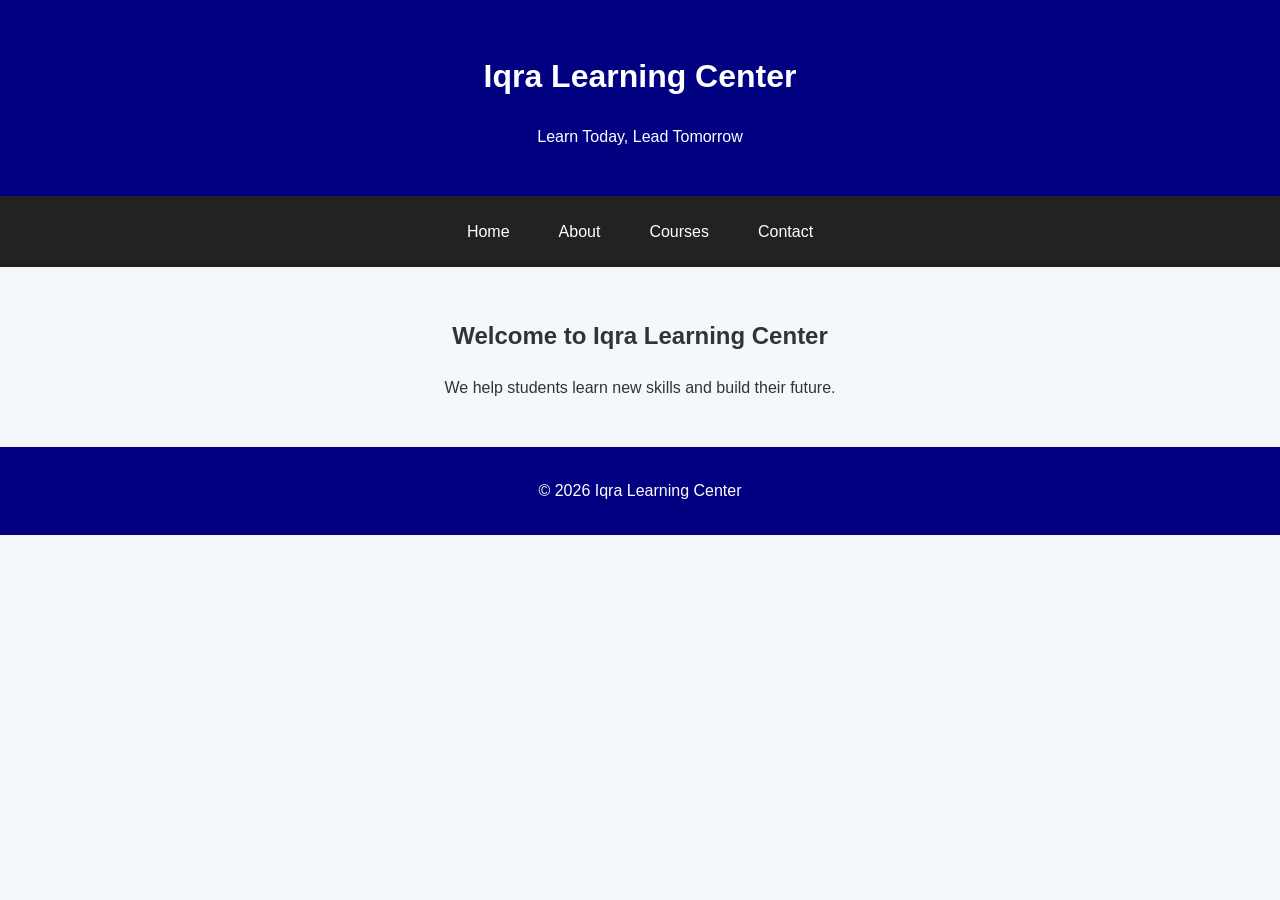
==== index.html @ 911b7798 "Add files via upload" ====
<!DOCTYPE html>
<html lang="en">
<head>
    <meta charset="UTF-8">
    <meta name="viewport" content="width=device-width, initial-scale=1.0">
    <title>Iqra Learning Center</title>
    <link rel="stylesheet" href="style.css">
</head>
<body>

    <header>
        <h1>Iqra Learning Center</h1>
        <p>Learn Today, Lead Tomorrow</p>
    </header>

    <nav>
        <a href="index.html">Home</a>
        <a href="about.html">About</a>
        <a href="courses.html">Courses</a>
        <a href="contact.html">Contact</a>
    </nav>

    <main>
        <h2>Welcome to Iqra Learning Center</h2>
        <p>We help students learn new skills and build their future.</p>
    </main>

    <footer>
        <p>&copy; 2026 Iqra Learning Center</p>
    </footer>

</body>
</html>
---- style.css ----
body {
    font-family: Arial, sans-serif;
    margin: 0;
    background-color: #f4f7fb;
}

header {
    background-color: navy;
    color: white;
    text-align: center;
    padding: 30px;
}

nav {
    display: flex;
    justify-content: center;
    gap: 25px;
    background-color: #222;
    padding: 15px;
}

nav a {
    color: white;
    text-decoration: none;
}

main {
    text-align: center;
    padding: 50px 20px;
}

footer {
    background-color: navy;
    color: white;
    text-align: center;
    padding: 15px;
}
/* General styles */
* {
    box-sizing: border-box;
}

body {
    font-family: Arial, sans-serif;
    margin: 0;
    background-color: #f4f7fb;
    color: #333;
    line-height: 1.6;
}

/* Header */
header {
    background-color: navy;
    color: white;
    text-align: center;
    padding: 30px 20px;
}

/* Navigation - Flexbox */
nav {
    display: flex;
    justify-content: center;
    flex-wrap: wrap;
    gap: 20px;
    background-color: #222;
    padding: 15px;
}

nav a {
    color: white;
    text-decoration: none;
    padding: 8px 12px;
}

nav a:hover {
    background-color: navy;
}

/* Main content */
main {
    max-width: 1100px;
    margin: auto;
    padding: 30px 20px;
}

/* Sections */
section {
    background-color: white;
    padding: 20px;
    margin-bottom: 20px;
    border-radius: 8px;
}

/* Courses - CSS Grid */
.courses-grid {
    display: grid;
    grid-template-columns: repeat(3, 1fr);
    gap: 20px;
}

/* Contact form */
form {
    max-width: 600px;
    margin: auto;
}

input,
textarea {
    width: 100%;
    padding: 12px;
    margin-top: 6px;
    margin-bottom: 15px;
    border: 1px solid #ccc;
    border-radius: 5px;
}

button {
    background-color: navy;
    color: white;
    padding: 12px 24px;
    border: none;
    border-radius: 5px;
    cursor: pointer;
}

/* Footer */
footer {
    background-color: navy;
    color: white;
    text-align: center;
    padding: 15px;
}

/* Responsive Design */
@media (max-width: 768px) {
    nav {
        flex-direction: column;
        align-items: center;
        gap: 5px;
    }

    .courses-grid {
        grid-template-columns: 1fr;
    }

    header {
        padding: 20px 10px;
    }

    main {
        padding: 20px 12px;
    }
}
/* Courses Grid */
.courses-grid {
    display: grid;
    grid-template-columns: repeat(3, 1fr);
    gap: 20px;
    padding: 20px;
}

.courses-grid section {
    background-color: white;
    padding: 25px;
    border-radius: 10px;
    box-shadow: 0 4px 8px rgba(0, 0, 0, 0.1);
    text-align: center;
}

.courses-grid section h3 {
    color: navy;
    margin-bottom: 15px;
}

.courses-grid section p {
    line-height: 1.6;
}

@media (max-width: 768px) {
    .courses-grid {
        grid-template-columns: 1fr;
    }
}

/* Navigation using Flexbox */
nav {
    display: flex;
    justify-content: center;
    align-items: center;
    gap: 25px;
    flex-wrap: wrap;
}
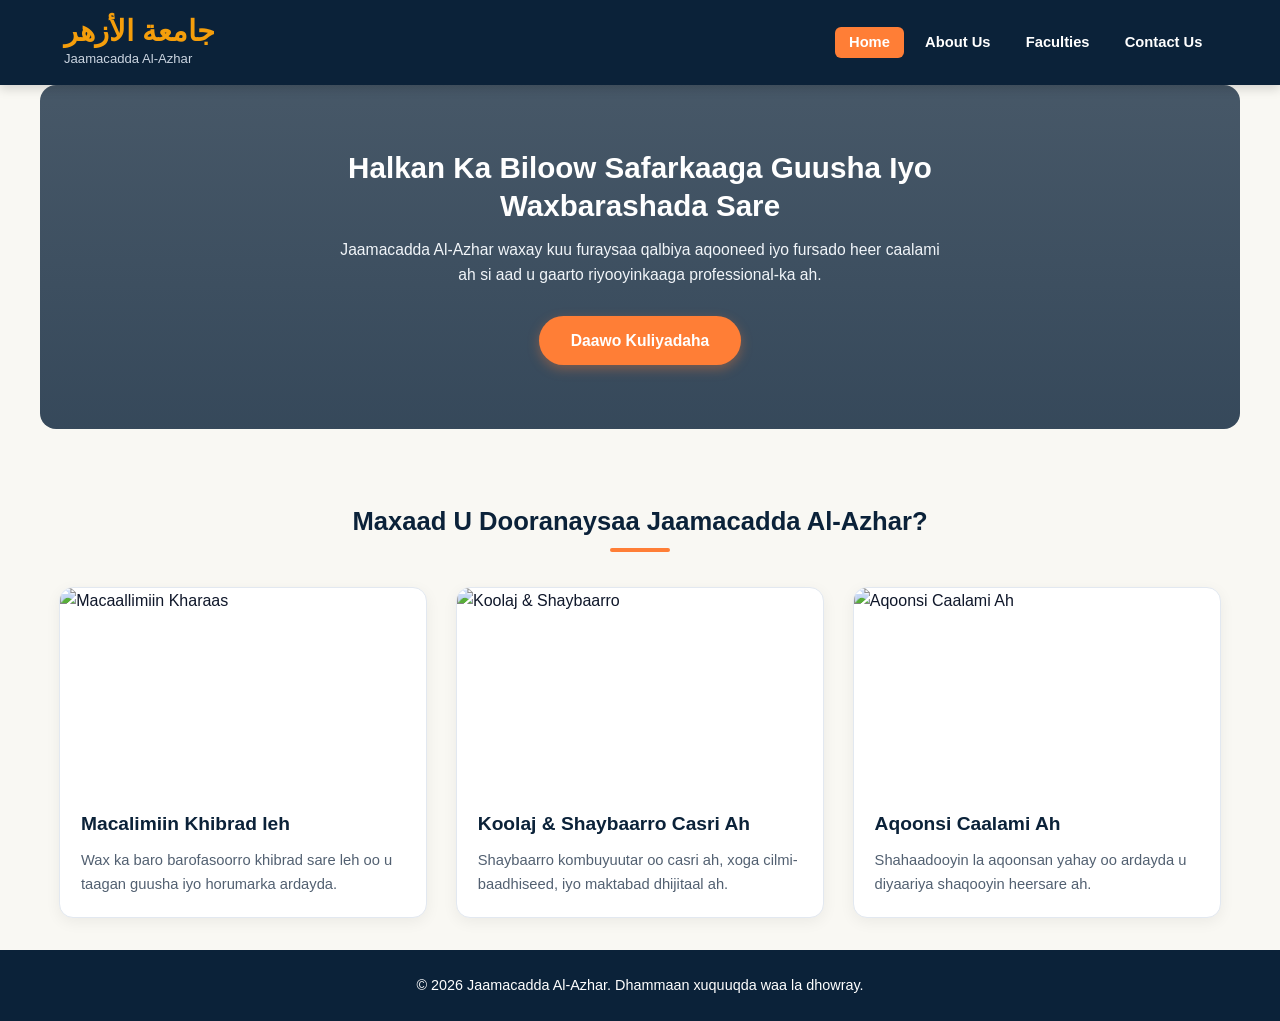
==== commit 26d10345: "Update project files" ====
--- a/index.html
+++ b/index.html
@@ -1,33 +1,70 @@
-<!DOCTYPE html>
-<html lang="en">
-<head>
-    <meta charset="UTF-8">
-    <meta name="viewport" content="width=device-width, initial-scale=1.0">
-    <title>Iqra Learning Center</title>
-    <link rel="stylesheet" href="style.css">
-</head>
-<body>
-
-    <header>
-        <h1>Iqra Learning Center</h1>
-        <p>Learn Today, Lead Tomorrow</p>
-    </header>
-
-    <nav>
-        <a href="index.html">Home</a>
-        <a href="about.html">About</a>
-        <a href="courses.html">Courses</a>
-        <a href="contact.html">Contact</a>
-    </nav>
-
-    <main>
-        <h2>Welcome to Iqra Learning Center</h2>
-        <p>We help students learn new skills and build their future.</p>
-    </main>
-
-    <footer>
-        <p>&copy; 2026 Iqra Learning Center</p>
-    </footer>
-
-</body>
+<!DOCTYPE html>
+<html lang="so">
+<head>
+    <meta charset="UTF-8">
+    <meta name="viewport" content="width=device-width, initial-scale=1.0">
+    <title>Jaamacadda Al-Azhar - Bogga Hore</title>
+    <link rel="stylesheet" href="css/style.css">
+</head>
+<body>
+    <header>
+        <nav class="nav-container">
+            <a href="index.html" class="brand-logo">
+                <span class="logo-arabic">جامعة الأزهر</span>
+                <span class="logo-somali">Jaamacadda Al-Azhar</span>
+            </a>
+            <ul class="nav-links">
+                <li><a href="index.html" class="active">Home</a></li>
+                <li><a href="about.html">About Us</a></li>
+                <li><a href="courses.html">Faculties</a></li>
+                <li><a href="contact.html">Contact Us</a></li>
+            </ul>
+        </nav>
+    </header>
+
+    <main>
+        <!-- Hero Section -->
+        <section class="hero">
+            <h1>Halkan Ka Biloow Safarkaaga Guusha Iyo Waxbarashada Sare</h1>
+            <p>Jaamacadda Al-Azhar waxay kuu furaysaa qalbiya aqooneed iyo fursado heer caalami ah si aad u gaarto riyooyinkaaga professional-ka ah.</p>
+            <a href="courses.html" class="btn-orange">Daawo Kuliyadaha</a>
+        </section>
+
+        <!-- Features Section -->
+        <div class="content-container">
+            <h2 class="section-title">Maxaad U Dooranaysaa Jaamacadda Al-Azhar?</h2>
+            <div class="section-title-line"></div>
+
+            <section class="grid-layout">
+                <article class="card">
+                    <img src="https://images.unsplash.com/photo-1524178232363-1fb2b075b655?auto=format&fit=crop&w=600&q=80" alt="Macaallimiin Kharaas" class="card-img">
+                    <div class="card-content">
+                        <h3>Macalimiin Khibrad leh</h3>
+                        <p>Wax ka baro barofasoorro khibrad sare leh oo u taagan guusha iyo horumarka ardayda.</p>
+                    </div>
+                </article>
+
+                <article class="card">
+                    <img src="https://images.unsplash.com/photo-1521587760476-6c12a4b040da?auto=format&fit=crop&w=600&q=80" alt="Koolaj & Shaybaarro" class="card-img">
+                    <div class="card-content">
+                        <h3>Koolaj & Shaybaarro Casri Ah</h3>
+                        <p>Shaybaarro kombuyuutar oo casri ah, xoga cilmi-baadhiseed, iyo maktabad dhijitaal ah.</p>
+                    </div>
+                </article>
+
+                <article class="card">
+                    <img src="https://images.unsplash.com/photo-1523240795612-9a054b0db644?auto=format&fit=crop&w=600&q=80" alt="Aqoonsi Caalami Ah" class="card-img">
+                    <div class="card-content">
+                        <h3>Aqoonsi Caalami Ah</h3>
+                        <p>Shahaadooyin la aqoonsan yahay oo ardayda u diyaariya shaqooyin heersare ah.</p>
+                    </div>
+                </article>
+            </section>
+        </div>
+    </main>
+
+    <footer>
+        <p>&copy; 2026 Jaamacadda Al-Azhar. Dhammaan xuquuqda waa la dhowray.</p>
+    </footer>
+</body>
 </html>
--- a/css/style.css
+++ b/css/style.css
@@ -0,0 +1,386 @@
+/* Custom CSS Variables */
+:root {
+    --nav-blue: #0b2239;            /* Dark Blue Header Background */
+    --accent-orange: #ff7e36;       /* Midabka Orange ee badhanka */
+    --accent-gold: #f59e0b;         /* Gold Color */
+    --bg-cream: #f9f8f3;            /* Soft Light Background */
+    --card-bg: #ffffff;            /* White Cards Background */
+    --text-dark: #0f172a;          /* Main Text Color */
+    --text-muted: #526071;         /* Muted Text */
+    --white: #ffffff;
+}
+
+/* Global Reset */
+* {
+    box-sizing: border-box;
+    margin: 0;
+    padding: 0;
+}
+
+body {
+    font-family: -apple-system, BlinkMacSystemFont, "Segoe UI", Roboto, Helvetica, Arial, sans-serif;
+    line-height: 1.6;
+    color: var(--text-dark);
+    background-color: var(--bg-cream);
+    min-height: 100vh;
+    display: flex;
+    flex-direction: column;
+}
+
+/* Header & Navigation Layout */
+header {
+    background-color: var(--nav-blue);
+    padding: 1rem 5%;
+    position: sticky;
+    top: 0;
+    z-index: 1000;
+    box-shadow: 0 4px 10px rgba(0,0,0,0.15);
+}
+
+.nav-container {
+    width: 100%;
+    max-width: 1200px;
+    margin: 0 auto;
+    display: flex;
+    justify-content: space-between;
+    align-items: center;
+}
+
+.brand-logo {
+    display: flex;
+    flex-direction: column;
+    text-decoration: none;
+}
+
+.logo-arabic {
+    font-size: 1.8rem;
+    font-weight: bold;
+    color: var(--accent-gold);
+    line-height: 1.1;
+}
+
+.logo-somali {
+    font-size: 0.82rem;
+    color: #cbd5e1;
+    font-weight: 500;
+}
+
+.nav-links {
+    display: flex;
+    list-style: none;
+    gap: 0.5rem;
+    align-items: center;
+}
+
+.nav-links a {
+    color: var(--white);
+    text-decoration: none;
+    font-weight: 600;
+    font-size: 0.92rem;
+    padding: 0.45rem 0.85rem;
+    border-radius: 6px;
+    transition: all 0.3s ease;
+}
+
+.nav-links a.active {
+    background-color: var(--accent-orange);
+    color: var(--white) !important;
+    font-weight: 700;
+}
+
+.nav-links a:hover:not(.active) {
+    color: var(--accent-gold);
+}
+
+/* Main Container Layout */
+main {
+    flex: 1;
+    width: 100%;
+    max-width: 1200px;
+    margin: 0 auto;
+    padding: 0;
+}
+
+/* Hero Section - Sawirka Dambe oo la soo celiyay si sax ah */
+.hero {
+    position: relative;
+    background: linear-gradient(rgba(11, 34, 57, 0.75), rgba(11, 34, 57, 0.82)), 
+                url('https://images.unsplash.com/photo-1541829070764-84a7d30dd3f3?auto=format&fit=crop&w=1600&q=80');
+    background-position: center;
+    background-size: cover;
+    background-repeat: no-repeat;
+    color: var(--white);
+    text-align: center;
+    padding: 4rem 1.5rem;
+    margin-bottom: 2.5rem;
+    border-radius: 16px;
+}
+
+.hero h1 {
+    color: #ffffff !important;
+    font-size: 1.85rem;
+    font-weight: 800;
+    margin-bottom: 0.8rem;
+    line-height: 1.3;
+    max-width: 750px;
+    margin-left: auto;
+    margin-right: auto;
+}
+
+.hero p {
+    color: #f1f5f9 !important;
+    font-size: 0.98rem;
+    max-width: 600px;
+    margin: 0 auto 1.8rem auto;
+    line-height: 1.55;
+}
+
+.btn-orange {
+    display: inline-block;
+    background-color: var(--accent-orange);
+    color: #ffffff !important;
+    padding: 0.75rem 2rem;
+    border-radius: 50px;
+    text-decoration: none;
+    font-weight: 700;
+    font-size: 0.98rem;
+    box-shadow: 0 4px 12px rgba(255, 126, 54, 0.35);
+    transition: all 0.3s ease;
+}
+
+.btn-orange:hover {
+    background-color: #e06928;
+    transform: translateY(-2px);
+}
+
+/* Section Title */
+.content-container {
+    padding: 0 1.2rem 3rem 1.2rem;
+}
+
+.section-title {
+    text-align: center;
+    font-size: 1.6rem;
+    color: var(--nav-blue);
+    font-weight: 800;
+    margin-bottom: 0.4rem;
+}
+
+.section-title-line {
+    width: 60px;
+    height: 3.5px;
+    background-color: var(--accent-orange);
+    margin: 0 auto 2.2rem auto;
+    border-radius: 2px;
+}
+
+/* Cards Grid Layout */
+.grid-layout {
+    display: grid;
+    grid-template-columns: repeat(3, 1fr);
+    gap: 1.8rem;
+}
+
+.card {
+    background-color: var(--card-bg);
+    border-radius: 14px;
+    overflow: hidden;
+    box-shadow: 0 4px 15px rgba(0, 0, 0, 0.06);
+    border: 1px solid #e2e8f0;
+    display: flex;
+    flex-direction: column;
+}
+
+.card-img {
+    width: 100%;
+    height: 200px;
+    object-fit: cover;
+}
+
+.card-content {
+    padding: 1.3rem;
+}
+
+.card h3 {
+    color: var(--nav-blue);
+    font-size: 1.2rem;
+    font-weight: 700;
+    margin-bottom: 0.6rem;
+}
+
+.card p {
+    color: var(--text-muted);
+    font-size: 0.92rem;
+    line-height: 1.6;
+}
+
+/* Footer */
+footer {
+    background-color: var(--nav-blue);
+    color: var(--white);
+    text-align: center;
+    padding: 1.5rem;
+    margin-top: auto;
+    font-size: 0.9rem;
+}
+
+/* Mobile Responsiveness */
+@media (max-width: 650px) {
+    header {
+        padding: 0.9rem 0.5rem;
+    }
+
+    .nav-container {
+        flex-direction: column;
+        gap: 0.8rem;
+    }
+
+    .nav-links {
+        width: 100%;
+        justify-content: center;
+        gap: 0.3rem;
+        flex-wrap: nowrap;
+    }
+
+    .nav-links a {
+        font-size: 0.82rem;
+        padding: 0.4rem 0.6rem;
+    }
+
+    .hero {
+        padding: 3rem 1rem;
+        border-radius: 12px;
+    }
+
+    .hero h1 {
+        font-size: 1.45rem;
+    }
+
+    .hero p {
+        font-size: 0.88rem;
+    }
+
+    .grid-layout {
+        grid-template-columns: 1fr;
+        gap: 1.4rem;
+    }
+}
+/* Hagaajinta Content Container iyo Foomka */
+.content-container {
+    width: 100%;
+    max-width: 1200px;
+    margin: 0 auto;
+    padding: 2rem 1.2rem;
+    display: block; /* Waxay ka dhigaysaa inaysan isku jiidin bidix */
+}
+
+.contact-form {
+    width: 100%;
+    max-width: 600px;
+    background: var(--card-bg);
+    padding: 2.5rem;
+    border-radius: 16px;
+    box-shadow: 0 4px 18px rgba(0, 0, 0, 0.06);
+    border: 1px solid #e2e8f0;
+    margin: 2rem auto 0 auto; /* Waxay foomka si sax ah ugu haysaa bartamaha */
+}
+
+/* Xaqiijinta in Form Groups-ku ay si qumman u degaan */
+.form-group {
+    margin-bottom: 1.3rem;
+    display: flex;
+    flex-direction: column;
+    text-align: left; /* Qoraalka label-ka wuxuu noqonayaa mid hagaagsan */
+}
+
+.form-group label {
+    font-weight: 700;
+    color: var(--nav-blue);
+    margin-bottom: 0.4rem;
+}
+
+.form-group input,
+.form-group textarea {
+    width: 100%;
+    padding: 0.85rem;
+    border: 1.5px solid #cbd5e1;
+    border-radius: 8px;
+    font-size: 1rem;
+    background-color: #f8fafc;
+    outline: none;
+}
+
+/* Hagaajinta badhanka Dir Fariinta ee Foomka */
+.btn-submit {
+    display: block;
+    width: 100%;
+    background-color: var(--accent-orange);
+    color: #ffffff;
+    border: none;
+    padding: 0.95rem;
+    border-radius: 8px;
+    font-size: 1.05rem;
+    font-weight: 800;
+    cursor: pointer;
+    margin-top: 1.5rem;
+    text-align: center;
+    transition: background-color 0.3s ease;
+}
+
+.btn-submit:hover {
+    background-color: #e06928;
+}
+
+/* Hagaajinta gaarka ah ee Mobaylka si uu ula mid noqdo sawirkaaga */
+@media (max-width: 768px) {
+    header {
+        padding: 0.8rem 0.5rem;
+    }
+
+    .nav-container {
+        flex-direction: column;
+        align-items: center;
+        gap: 0.6rem;
+    }
+
+    .brand-logo {
+        align-items: center;
+        text-align: center;
+    }
+
+    .logo-arabic {
+        font-size: 1.5rem;
+    }
+
+    .logo-somali {
+        font-size: 0.75rem;
+    }
+
+    /* Navigation links oo hal xariiq ah ku wada jira mobaylka */
+    .nav-links {
+        display: flex;
+        flex-direction: row;
+        justify-content: center;
+        align-items: center;
+        gap: 0.25rem;
+        width: 100%;
+        padding: 0;
+        margin: 0;
+        list-style: none;
+        overflow-x: auto;
+    }
+
+    .nav-links a {
+        font-size: 0.78rem;
+        padding: 0.35rem 0.55rem;
+        white-space: nowrap;
+        border-radius: 6px;
+    }
+
+    /* Badhanka Active-ka ee Mobaylka (Huruud/Dahabi ah) */
+    .nav-links a.active {
+        background-color: var(--accent-gold, #f59e0b) !important;
+        color: var(--nav-blue, #0b2239) !important;
+        font-weight: 800;
+    }
+}
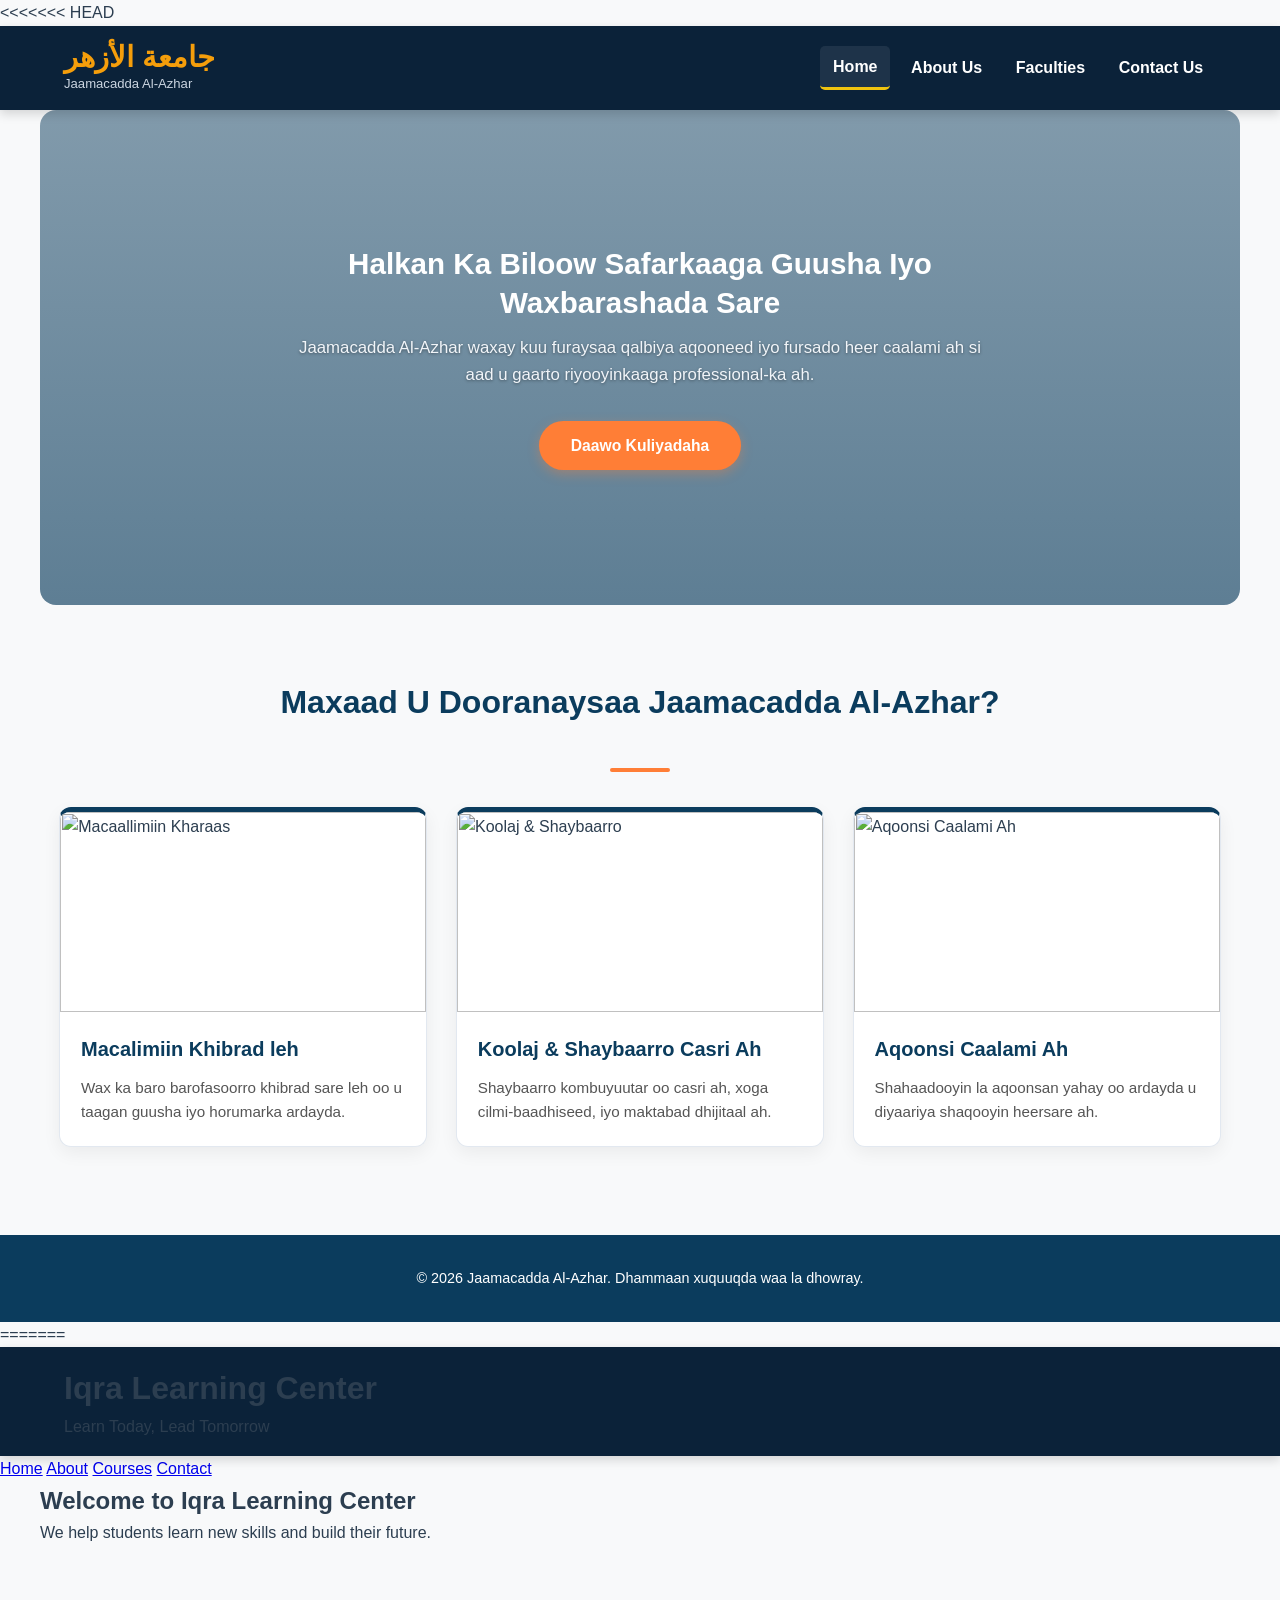
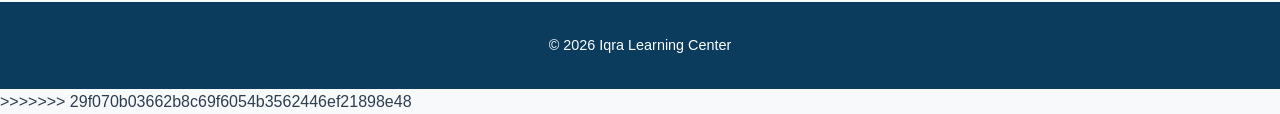
==== commit 7bd2132e: "Fix merge conflicts" ====
--- a/index.html
+++ b/index.html
@@ -1,3 +1,4 @@
+<<<<<<< HEAD
 <!DOCTYPE html>
 <html lang="so">
 <head>
@@ -67,4 +68,38 @@
         <p>&copy; 2026 Jaamacadda Al-Azhar. Dhammaan xuquuqda waa la dhowray.</p>
     </footer>
 </body>
+=======
+<!DOCTYPE html>
+<html lang="en">
+<head>
+    <meta charset="UTF-8">
+    <meta name="viewport" content="width=device-width, initial-scale=1.0">
+    <title>Iqra Learning Center</title>
+    <link rel="stylesheet" href="style.css">
+</head>
+<body>
+
+    <header>
+        <h1>Iqra Learning Center</h1>
+        <p>Learn Today, Lead Tomorrow</p>
+    </header>
+
+    <nav>
+        <a href="index.html">Home</a>
+        <a href="about.html">About</a>
+        <a href="courses.html">Courses</a>
+        <a href="contact.html">Contact</a>
+    </nav>
+
+    <main>
+        <h2>Welcome to Iqra Learning Center</h2>
+        <p>We help students learn new skills and build their future.</p>
+    </main>
+
+    <footer>
+        <p>&copy; 2026 Iqra Learning Center</p>
+    </footer>
+
+</body>
+>>>>>>> 29f070b03662b8c69f6054b3562446ef21898e48
 </html>
--- a/style.css
+++ b/style.css
@@ -0,0 +1,400 @@
+
+/* =========================
+   1. CUSTOM VARIABLES & RESET
+========================= */
+:root {
+  --primary-color: #0b3c5d;
+  --secondary-color: #f1c40f;
+  --accent-color: #e67e22;
+  --bg-light: #f8f9fa;
+  --text-dark: #2c3e50;
+  --text-light: #ffffff;
+  --font-main: 'Segoe UI', Tahoma, Geneva, Verdana, sans-serif;
+}
+
+* {
+  box-sizing: border-box;
+  margin: 0;
+  padding: 0;
+}
+
+html {
+  scroll-behavior: smooth;
+}
+
+body {
+  font-family: var(--font-main);
+  line-height: 1.6;
+  color: var(--text-dark);
+  background-color: var(--bg-light);
+  min-width: 320px;
+  width: 100%;
+  overflow-x: hidden;
+}
+
+/* =========================
+   2. HEADER & NAVIGATION
+========================= */
+.main-header {
+  background-color: var(--primary-color);
+  color: var(--text-light);
+  padding: 1rem;
+  position: sticky;
+  top: 0;
+  z-index: 1000;
+  box-shadow: 0 4px 15px rgba(0, 0, 0, 0.1);
+  width: 100%;
+}
+
+.nav-container {
+  display: flex;
+  flex-direction: row;
+  justify-content: space-between;
+  align-items: center;
+  gap: 1rem;
+  width: 100%;
+  max-width: 1300px;
+  margin: 0 auto;
+}
+
+.logo-section h1 {
+  font-size: 1.8rem;
+  font-weight: 800;
+  color: var(--secondary-color);
+  letter-spacing: 0.5px;
+  white-space: nowrap;
+  line-height: 1.3;
+}
+
+.logo-section p {
+  color: var(--text-light);
+  font-size: 1rem;
+  text-align: center;
+}
+
+.nav-links {
+  display: flex;
+  flex-direction: row;
+  align-items: center;
+  justify-content: center;
+  flex-wrap: wrap;
+  gap: 0.5rem;
+  list-style: none;
+}
+
+.nav-links a {
+  display: block;
+  color: var(--text-light);
+  text-decoration: none;
+  font-weight: 600;
+  font-size: 1rem;
+  padding: 0.5rem 0.8rem;
+  border-radius: 5px;
+  white-space: nowrap;
+  transition: color 0.3s ease, background-color 0.3s ease;
+}
+
+.nav-links a:hover,
+.nav-links a.active {
+  color: var(--secondary-color);
+  background: rgba(255, 255, 255, 0.08);
+  border-bottom: 3px solid var(--secondary-color);
+}
+
+/* =========================
+   3. HERO SECTION
+========================= */
+.hero {
+  background:
+    linear-gradient(
+      rgba(11, 60, 93, 0.5),
+      rgba(11, 60, 93, 0.65)
+    ),
+    url('https://images.unsplash.com/photo-1541829070764-84a7d30dd3f3?auto=format&fit=crop&w=1920&q=80')
+    center / cover no-repeat;
+
+  color: var(--text-light);
+  padding: 6rem 5%;
+  text-align: center;
+  width: 100%;
+  min-height: 55vh;
+
+  display: flex;
+  flex-direction: column;
+  justify-content: center;
+  align-items: center;
+}
+
+.hero h2 {
+  font-size: 2rem;
+  margin-bottom: 1rem;
+  font-weight: 700;
+  max-width: 800px;
+  line-height: 1.4;
+  text-shadow: 0 2px 4px rgba(0, 0, 0, 0.5);
+}
+
+.hero p {
+  max-width: 700px;
+  margin: 0 auto 2rem;
+  font-size: 1.05rem;
+  line-height: 1.6;
+  color: #f1f2f6;
+  text-shadow: 0 1px 3px rgba(0, 0, 0, 0.4);
+}
+
+/* =========================
+   4. BUTTON
+========================= */
+.btn {
+  display: inline-block;
+  background-color: var(--accent-color);
+  color: var(--text-light);
+  padding: 0.8rem 2rem;
+  text-decoration: none;
+  border-radius: 25px;
+  font-weight: bold;
+  font-size: 1rem;
+  border: none;
+  cursor: pointer;
+  transition: transform 0.2s ease, background-color 0.3s ease;
+  box-shadow: 0 4px 12px rgba(230, 126, 34, 0.4);
+}
+
+.btn:hover {
+  background-color: #d35400;
+  transform: translateY(-2px);
+}
+
+/* =========================
+   5. CONTAINER & TITLES
+========================= */
+.container {
+  width: 100%;
+  max-width: 1300px;
+  margin: 0 auto;
+  padding: 3.5rem 5%;
+}
+
+.section-title {
+  text-align: center;
+  margin-bottom: 2.5rem;
+  color: var(--primary-color);
+  font-size: 2rem;
+  font-weight: 700;
+}
+
+/* =========================
+   6. GRID & CARDS
+========================= */
+.grid-container {
+  display: grid;
+  grid-template-columns: 1fr;
+  gap: 2rem;
+  width: 100%;
+}
+
+.card {
+  background-color: #ffffff;
+  border-radius: 12px;
+  overflow: hidden;
+  box-shadow: 0 6px 18px rgba(0, 0, 0, 0.06);
+  border-top: 5px solid var(--primary-color);
+  transition: transform 0.3s ease, box-shadow 0.3s ease;
+}
+
+.card:hover {
+  transform: translateY(-5px);
+  box-shadow: 0 10px 20px rgba(0, 0, 0, 0.1);
+}
+
+.card-img {
+  display: block;
+  width: 100%;
+  height: 200px;
+  object-fit: cover;
+}
+
+.card-body {
+  padding: 1.6rem;
+}
+
+.card h3 {
+  color: var(--primary-color);
+  margin-bottom: 0.7rem;
+  font-size: 1.25rem;
+  font-weight: 700;
+}
+
+.card p {
+  color: #555;
+  font-size: 0.95rem;
+  line-height: 1.6;
+}
+
+/* =========================
+   7. CONTACT FORM
+========================= */
+.contact-form {
+  width: 100%;
+  max-width: 750px;
+  margin: 0 auto;
+  background: #ffffff;
+  padding: 2.5rem;
+  border-radius: 12px;
+  box-shadow: 0 8px 20px rgba(0, 0, 0, 0.06);
+}
+
+.form-group {
+  margin-bottom: 1.5rem;
+}
+
+.form-group label {
+  display: block;
+  margin-bottom: 0.5rem;
+  font-weight: 600;
+  color: var(--primary-color);
+}
+
+.form-group input,
+.form-group textarea {
+  display: block;
+  width: 100%;
+  padding: 0.85rem;
+  border: 1px solid #dcdde1;
+  border-radius: 6px;
+  font-family: inherit;
+  font-size: 0.95rem;
+}
+
+.form-group textarea {
+  resize: vertical;
+}
+
+/* =========================
+   8. FOOTER
+========================= */
+footer {
+  background-color: var(--primary-color);
+  color: var(--text-light);
+  padding: 2rem 5%;
+  margin-top: 3.5rem;
+  text-align: center;
+  width: 100%;
+}
+
+.footer-content p {
+  font-size: 0.95rem;
+  color: #d1d8e0;
+}
+
+/* =========================
+   9. MOBILE NAVIGATION
+========================= */
+@media (max-width: 767px) {
+  .main-header {
+    padding: 1.2rem 0.5rem;
+  }
+
+  .nav-container {
+    flex-direction: column;
+    justify-content: center;
+    align-items: center;
+    gap: 0.8rem;
+  }
+
+  .logo-section {
+    width: 100%;
+    text-align: center;
+  }
+
+  .logo-section h1 {
+    font-size: 2rem;
+  }
+
+  .logo-section p {
+    display: block;
+    font-size: 1rem;
+  }
+
+  /* Laba link saf kasta */
+  .nav-links {
+    display: grid;
+    grid-template-columns: repeat(2, max-content);
+    justify-content: center;
+    justify-items: center;
+    align-items: center;
+    column-gap: 1.5rem;
+    row-gap: 0.8rem;
+    width: 100%;
+  }
+
+  .nav-links a {
+    font-size: 1rem;
+    padding: 0.4rem 0.6rem;
+    text-align: center;
+  }
+
+  .hero {
+    min-height: 55vh;
+    padding: 4rem 1.2rem;
+  }
+
+  .hero h2 {
+    font-size: 1.8rem;
+    line-height: 1.4;
+  }
+
+  .hero p {
+    font-size: 1rem;
+  }
+
+  .container {
+    padding: 2.5rem 1rem;
+  }
+
+  .section-title {
+    font-size: 1.7rem;
+  }
+
+  .grid-container {
+    grid-template-columns: 1fr;
+    gap: 1.5rem;
+  }
+
+  .contact-form {
+    padding: 1.3rem;
+  }
+
+  .btn {
+    max-width: 100%;
+    padding: 0.75rem 1.3rem;
+  }
+}
+
+/* =========================
+   10. TABLET
+========================= */
+@media (min-width: 768px) and (max-width: 1023px) {
+  .nav-container {
+    flex-wrap: wrap;
+    justify-content: center;
+  }
+
+  .hero h2 {
+    font-size: 2.2rem;
+  }
+
+  .grid-container {
+    grid-template-columns: repeat(2, minmax(0, 1fr));
+  }
+}
+
+/* =========================
+   11. DESKTOP
+========================= */
+@media (min-width: 1024px) {
+  .grid-container {
+    grid-template-columns: repeat(3, minmax(0, 1fr));
+  }
+}
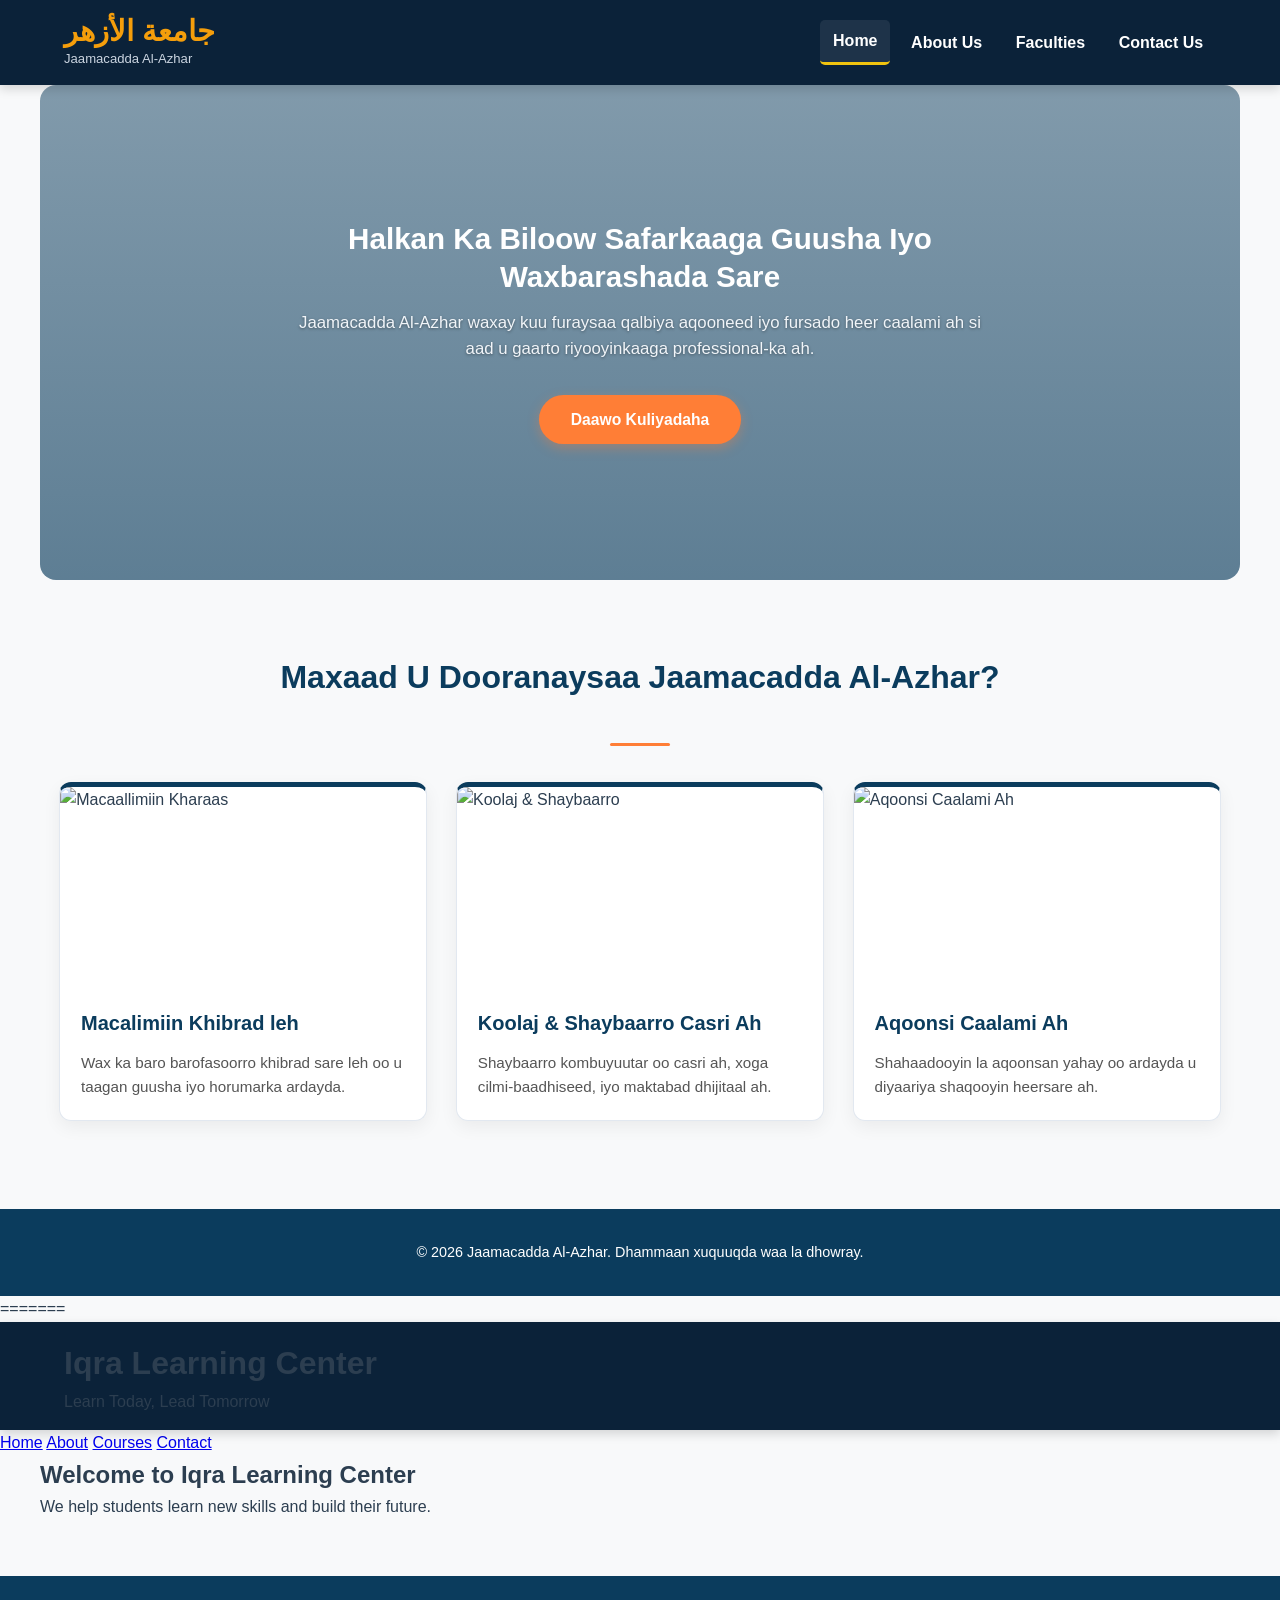
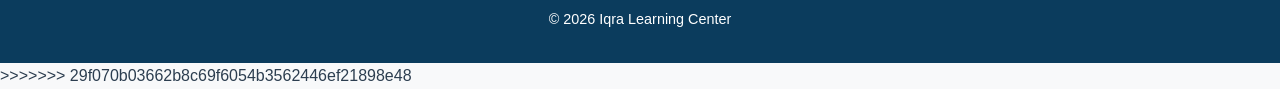
==== commit 96b4aafc: "Fix layout and clean up Al-Azhar" ====
--- a/index.html
+++ b/index.html
@@ -1,4 +1,4 @@
-<<<<<<< HEAD
+
 <!DOCTYPE html>
 <html lang="so">
 <head>
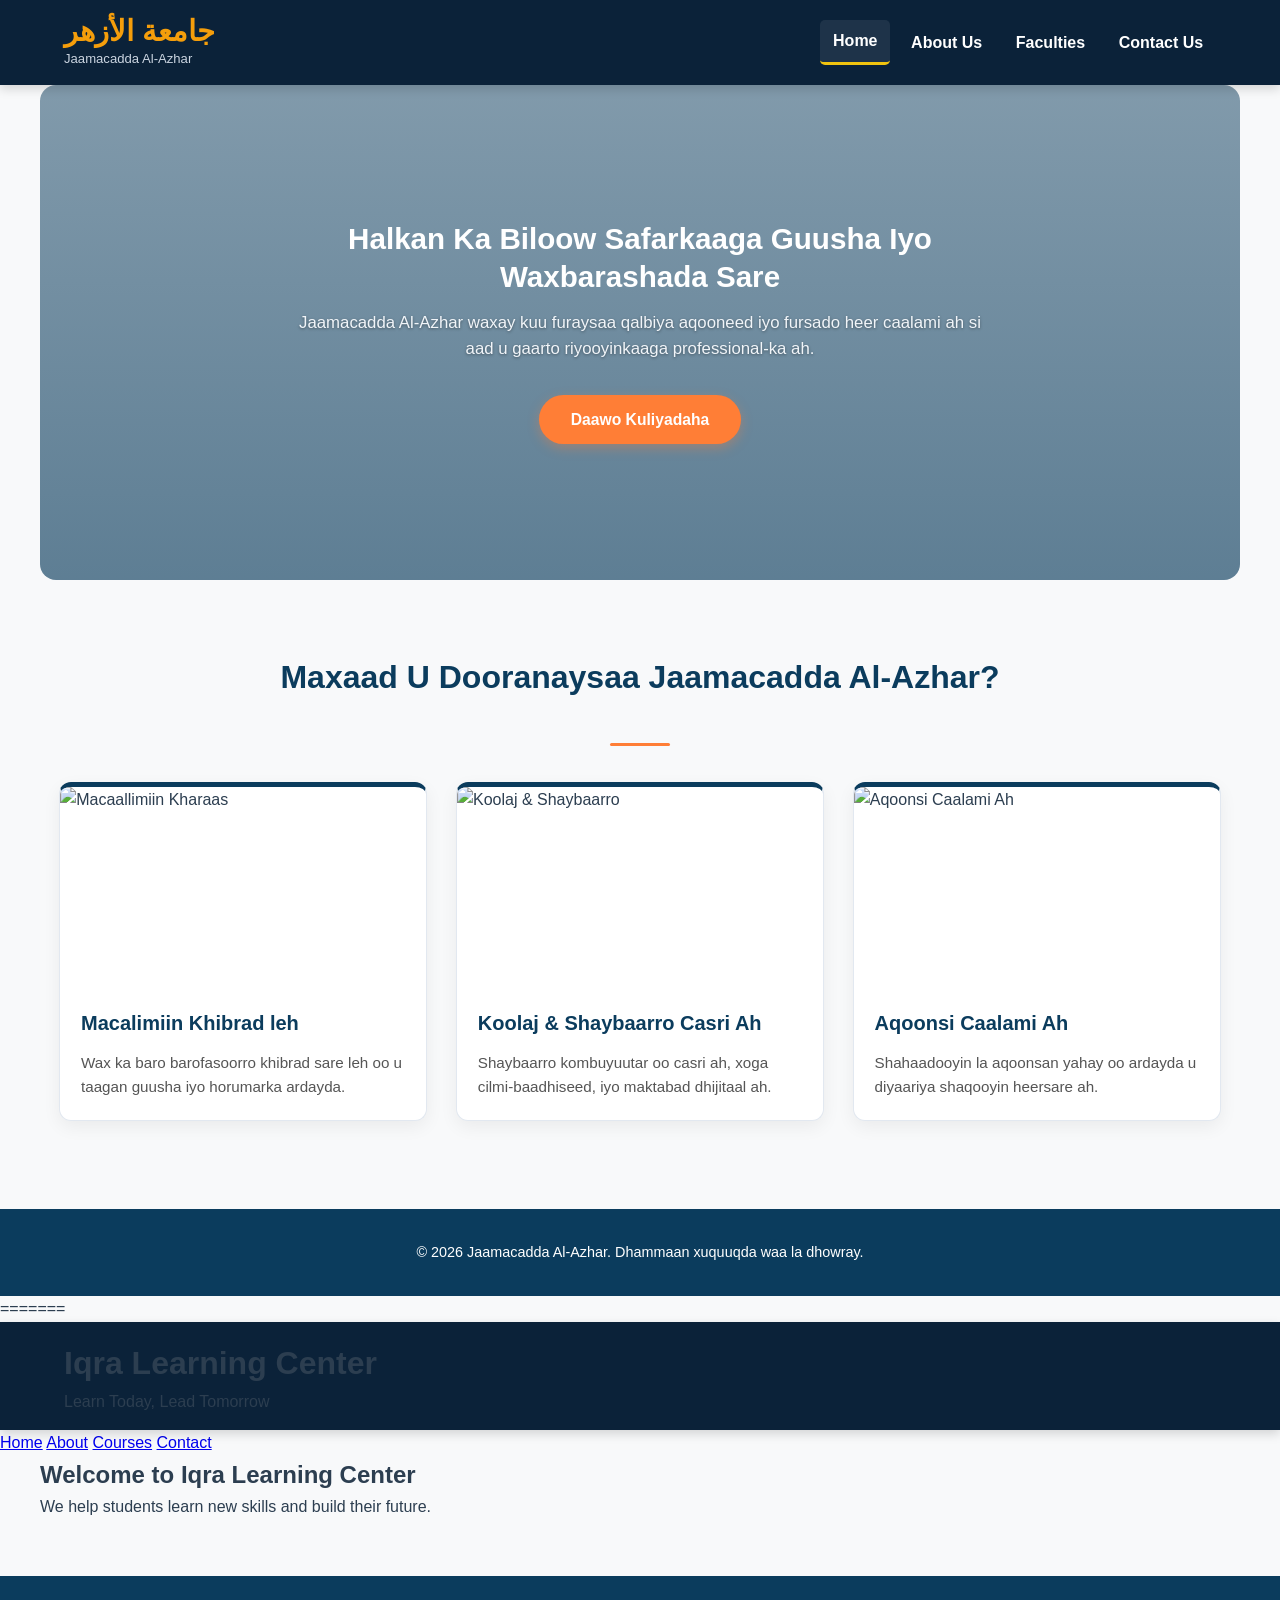
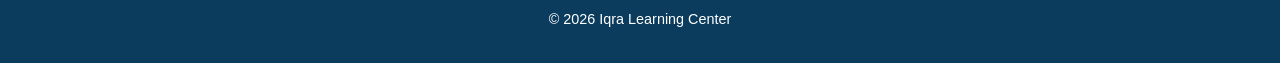
==== commit 33637d8a: "Fix merge conflict and keep Al-Azhar only" ====
--- a/index.html
+++ b/index.html
@@ -101,5 +101,5 @@
     </footer>
 
 </body>
->>>>>>> 29f070b03662b8c69f6054b3562446ef21898e48
+
 </html>
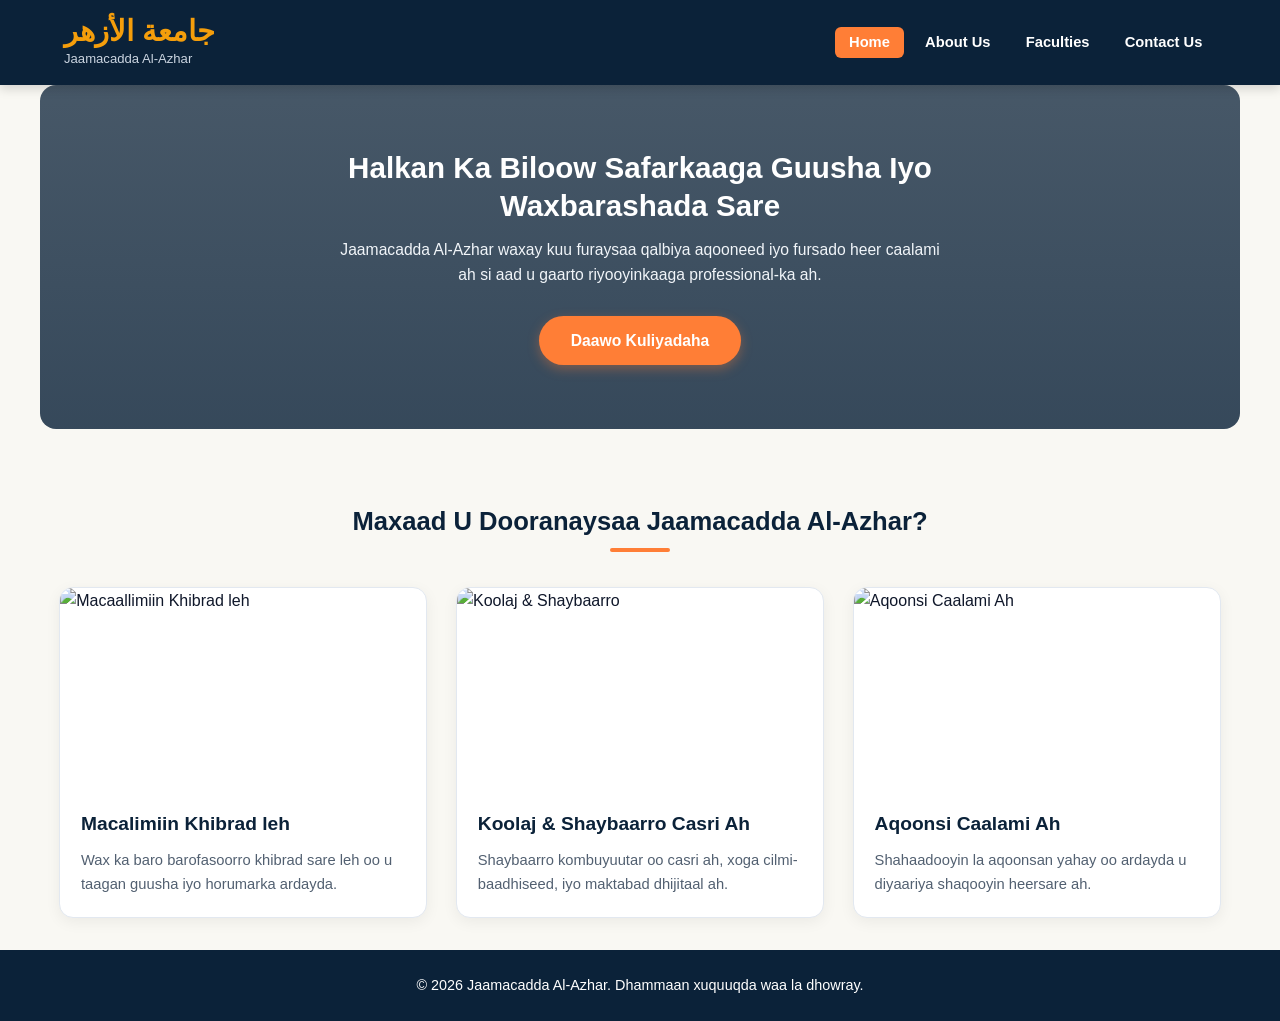
==== commit abe439e2: "Final cleanup of index.html" ====
--- a/index.html
+++ b/index.html
@@ -1,4 +1,3 @@
-
 <!DOCTYPE html>
 <html lang="so">
 <head>
@@ -38,7 +37,7 @@
 
             <section class="grid-layout">
                 <article class="card">
-                    <img src="https://images.unsplash.com/photo-1524178232363-1fb2b075b655?auto=format&fit=crop&w=600&q=80" alt="Macaallimiin Kharaas" class="card-img">
+                    <img src="https://images.unsplash.com/photo-1524178232363-1fb2b075b655?auto=format&fit=crop&w=600&q=80" alt="Macaallimiin Khibrad leh" class="card-img">
                     <div class="card-content">
                         <h3>Macalimiin Khibrad leh</h3>
                         <p>Wax ka baro barofasoorro khibrad sare leh oo u taagan guusha iyo horumarka ardayda.</p>
@@ -68,38 +67,4 @@
         <p>&copy; 2026 Jaamacadda Al-Azhar. Dhammaan xuquuqda waa la dhowray.</p>
     </footer>
 </body>
-=======
-<!DOCTYPE html>
-<html lang="en">
-<head>
-    <meta charset="UTF-8">
-    <meta name="viewport" content="width=device-width, initial-scale=1.0">
-    <title>Iqra Learning Center</title>
-    <link rel="stylesheet" href="style.css">
-</head>
-<body>
-
-    <header>
-        <h1>Iqra Learning Center</h1>
-        <p>Learn Today, Lead Tomorrow</p>
-    </header>
-
-    <nav>
-        <a href="index.html">Home</a>
-        <a href="about.html">About</a>
-        <a href="courses.html">Courses</a>
-        <a href="contact.html">Contact</a>
-    </nav>
-
-    <main>
-        <h2>Welcome to Iqra Learning Center</h2>
-        <p>We help students learn new skills and build their future.</p>
-    </main>
-
-    <footer>
-        <p>&copy; 2026 Iqra Learning Center</p>
-    </footer>
-
-</body>
-
 </html>
